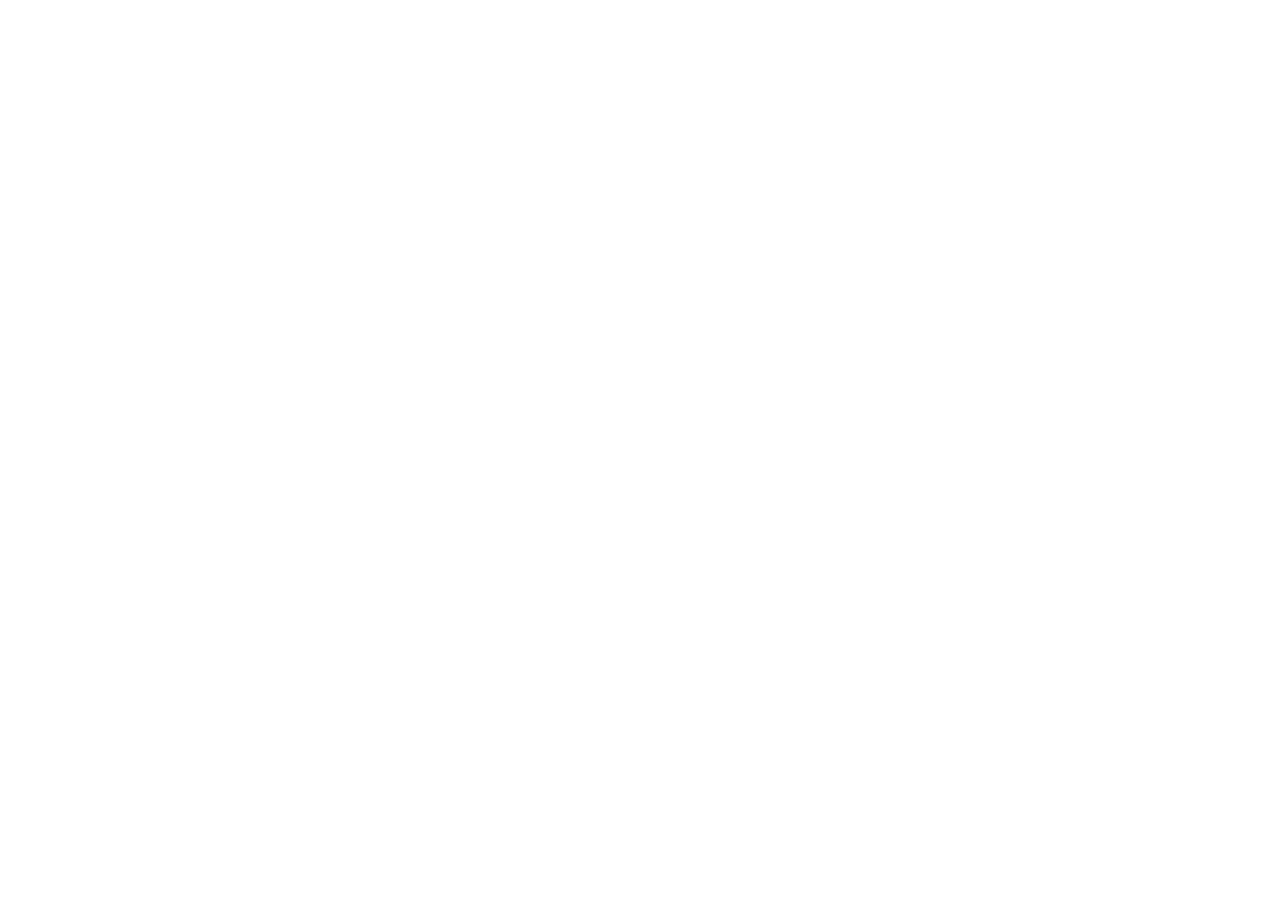
==== index.html @ 96928281 "Open the page on the phone-sized horizontal lobby." ====
<!DOCTYPE html>
<html lang="en">
  <head>
    <meta charset="utf-8" />
    <meta name="viewport" content="width=device-width, initial-scale=1, viewport-fit=cover" />
    <title>Critical Care Universe</title>
    <meta name="description" content="Critical Care Universe. Live updates, a bay monitor, and the command centre." />
    <meta name="ccu-base" content="https://raw.githubusercontent.com/apoorvabeats-cyber/critical-care-universe/d94640d7d97e742837b01f8004341d68a898a788/" />
    <link rel="icon" href="https://raw.githubusercontent.com/apoorvabeats-cyber/critical-care-universe/d94640d7d97e742837b01f8004341d68a898a788/favicon.svg" />
    <link rel="preconnect" href="https://fonts.googleapis.com" />
    <link rel="preconnect" href="https://fonts.gstatic.com" crossorigin />
    <link href="https://fonts.googleapis.com/css2?family=Figtree:ital,wght@0,500;0,600;0,700;1,700;1,800&family=Fraunces:opsz,wght@9..144,520;9..144,600&display=swap" rel="stylesheet" />
  </head>
  <body>
    <audio data-score-el="1" autoplay loop playsinline src="https://raw.githubusercontent.com/apoorvabeats-cyber/critical-care-universe/d94640d7d97e742837b01f8004341d68a898a788/universe/theme.mp3"></audio>
    <div id="app"></div>
    <script src="https://raw.githubusercontent.com/apoorvabeats-cyber/critical-care-universe/d94640d7d97e742837b01f8004341d68a898a788/assets/app.js"></script>
  </body>
</html>
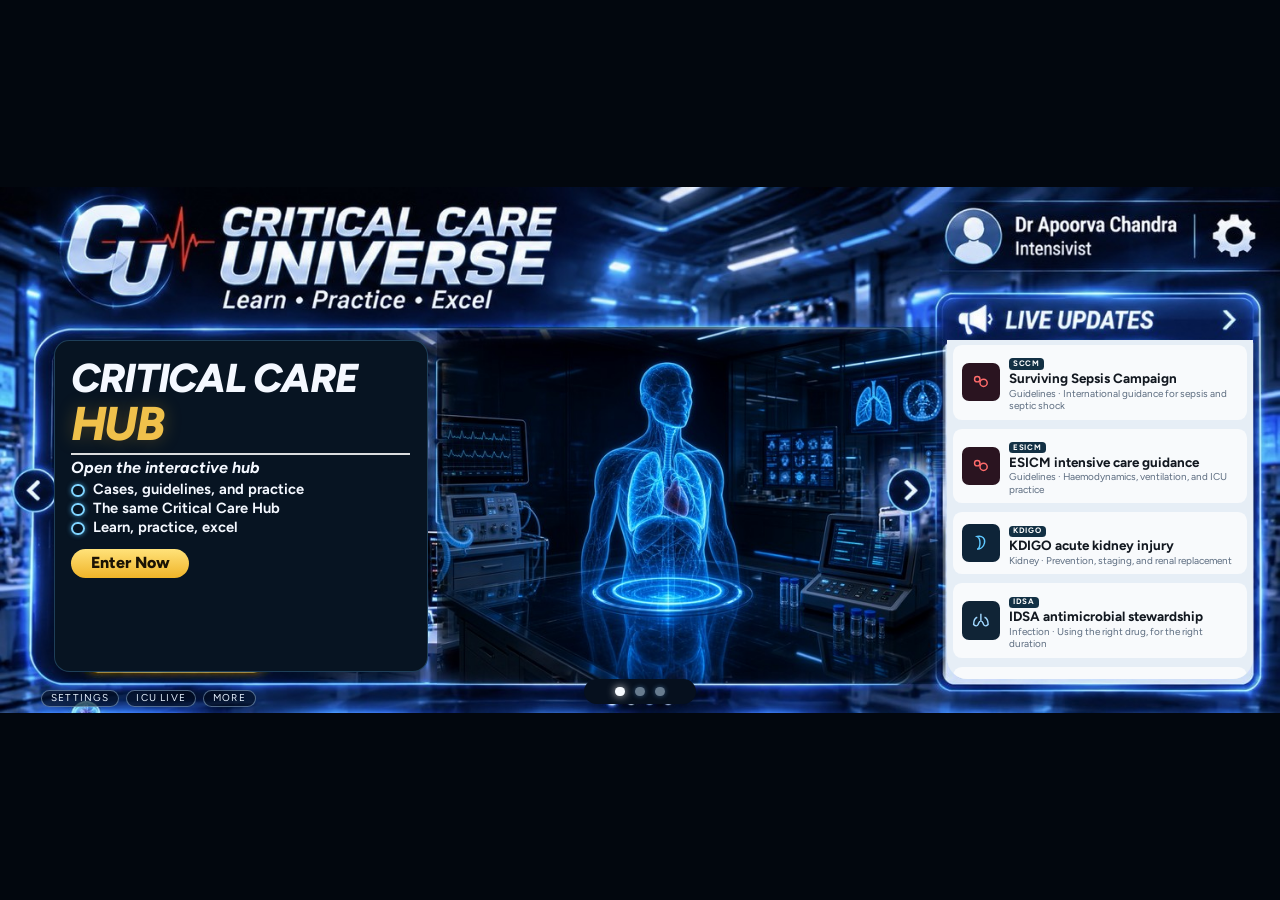
==== commit 80d84dc5: "Load the page from the same address so the buttons run." ====
--- a/index.html
+++ b/index.html
@@ -5,15 +5,14 @@
     <meta name="viewport" content="width=device-width, initial-scale=1, viewport-fit=cover" />
     <title>Critical Care Universe</title>
     <meta name="description" content="Critical Care Universe. Live updates, a bay monitor, and the command centre." />
-    <meta name="ccu-base" content="https://raw.githubusercontent.com/apoorvabeats-cyber/critical-care-universe/d94640d7d97e742837b01f8004341d68a898a788/" />
-    <link rel="icon" href="https://raw.githubusercontent.com/apoorvabeats-cyber/critical-care-universe/d94640d7d97e742837b01f8004341d68a898a788/favicon.svg" />
+    <link rel="icon" href="favicon.svg" />
     <link rel="preconnect" href="https://fonts.googleapis.com" />
     <link rel="preconnect" href="https://fonts.gstatic.com" crossorigin />
     <link href="https://fonts.googleapis.com/css2?family=Figtree:ital,wght@0,500;0,600;0,700;1,700;1,800&family=Fraunces:opsz,wght@9..144,520;9..144,600&display=swap" rel="stylesheet" />
   </head>
   <body>
-    <audio data-score-el="1" autoplay loop playsinline src="https://raw.githubusercontent.com/apoorvabeats-cyber/critical-care-universe/d94640d7d97e742837b01f8004341d68a898a788/universe/theme.mp3"></audio>
+    <audio data-score-el="1" autoplay loop playsinline src="universe/theme.mp3"></audio>
     <div id="app"></div>
-    <script src="https://raw.githubusercontent.com/apoorvabeats-cyber/critical-care-universe/d94640d7d97e742837b01f8004341d68a898a788/assets/app.js"></script>
+    <script src="assets/app.js"></script>
   </body>
 </html>
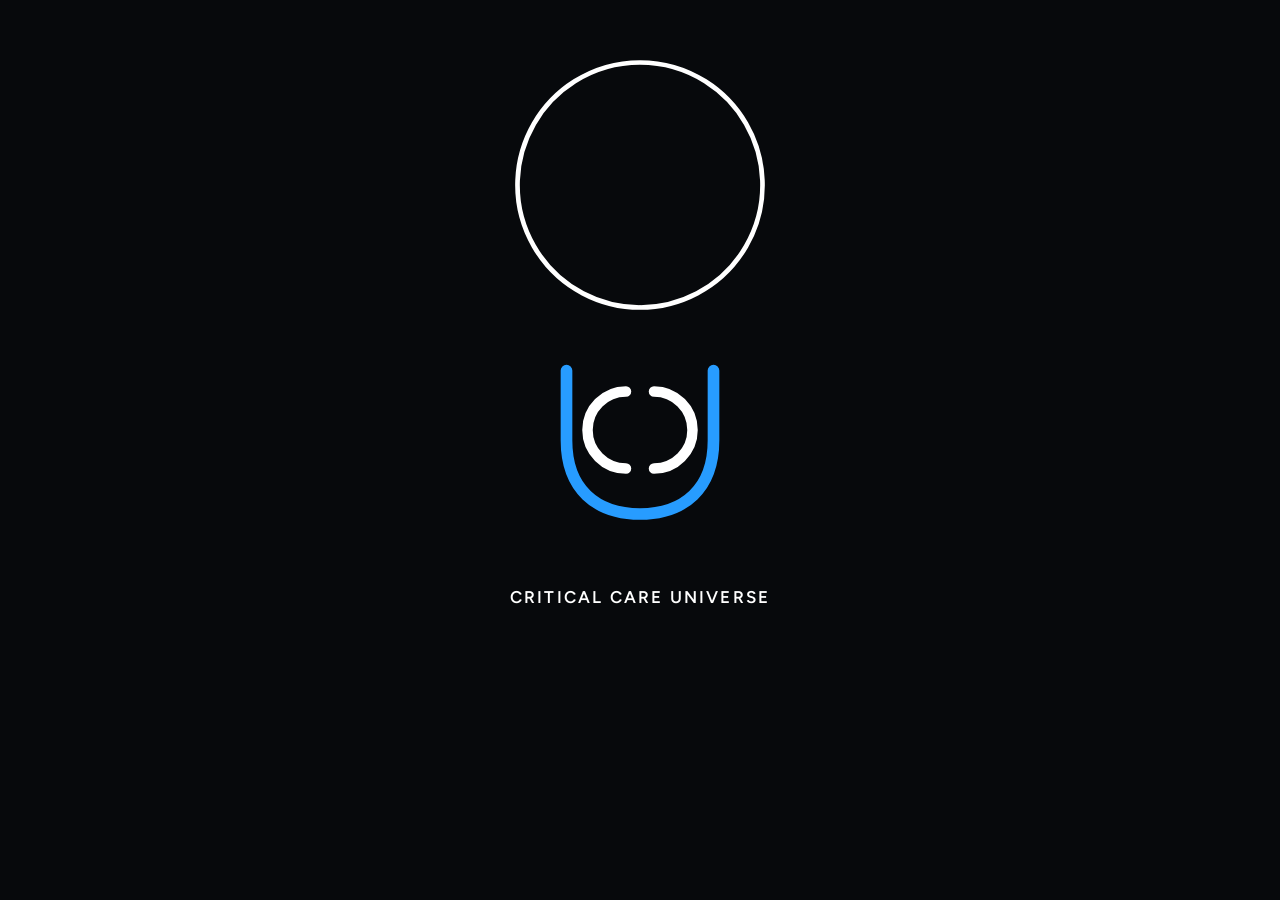
==== commit 83d07e25: "Add animated Critical Care Universe startup logo Co-authored-by: Copilot <223556219+Copilot@users.no" ====
--- a/index.html
+++ b/index.html
@@ -4,15 +4,34 @@
     <meta charset="utf-8" />
     <meta name="viewport" content="width=device-width, initial-scale=1, viewport-fit=cover" />
     <title>Critical Care Universe</title>
-    <meta name="description" content="Critical Care Universe. Live updates, a bay monitor, and the command centre." />
-    <link rel="icon" href="favicon.svg" />
+    <meta
+      name="description"
+      content="Critical Care Universe. Live updates, a bay monitor, and a 360 degree human body."
+    />
+    <link rel="icon" href="./favicon.svg" />
     <link rel="preconnect" href="https://fonts.googleapis.com" />
     <link rel="preconnect" href="https://fonts.gstatic.com" crossorigin />
-    <link href="https://fonts.googleapis.com/css2?family=Figtree:ital,wght@0,500;0,600;0,700;1,700;1,800&family=Fraunces:opsz,wght@9..144,520;9..144,600&display=swap" rel="stylesheet" />
+    <link
+      href="https://fonts.googleapis.com/css2?family=Figtree:ital,wght@0,500;0,600;0,700;1,700;1,800&family=Fraunces:opsz,wght@9..144,520;9..144,600&display=swap"
+      rel="stylesheet"
+    />
+    <link rel="stylesheet" href="./assets/startup.css" />
+    <script defer src="./assets/startup.js"></script>
   </head>
   <body>
-    <audio data-score-el="1" autoplay loop playsinline src="universe/theme.mp3"></audio>
+    <div class="startup" id="startup" role="status" aria-label="Critical Care Universe is starting">
+      <div class="startup-logo" aria-hidden="true">
+        <svg viewBox="0 0 240 240" fill="none">
+          <path class="startup-c startup-c-left" d="M108 87 A32 32 0 1 0 108 153" />
+          <path class="startup-c startup-c-right" d="M132 87 A32 32 0 1 1 132 153" />
+          <path class="startup-u" d="M57 69 V129 C57 170 82 192 120 192 C158 192 183 170 183 129 V69" />
+          <path class="startup-circle" pathLength="1" d="M120 15 A105 105 0 1 0 119.99 15" />
+        </svg>
+        <p>Critical Care Universe</p>
+      </div>
+    </div>
+    <noscript><p class="startup-noscript">JavaScript is required to start Critical Care Universe.</p></noscript>
+    <audio data-score-el autoplay loop playsinline preload="none" data-startup-src="./universe/theme.mp3"></audio>
     <div id="app"></div>
-    <script src="assets/app.js"></script>
   </body>
 </html>
--- a/assets/startup.css
+++ b/assets/startup.css
@@ -0,0 +1,120 @@
+html, body {
+  margin: 0;
+  min-height: 100%;
+  background: #07090c;
+}
+
+.startup {
+  position: fixed;
+  inset: 0;
+  z-index: 9999;
+  display: grid;
+  place-items: center;
+  overflow: hidden;
+  background: #07090c;
+  opacity: 1;
+  transition: opacity 350ms ease;
+}
+
+.startup.is-finished {
+  opacity: 0;
+  pointer-events: none;
+}
+
+.startup-logo {
+  width: min(68vw, 280px);
+  text-align: center;
+}
+
+.startup-logo svg {
+  display: block;
+  width: 100%;
+  overflow: visible;
+}
+
+.startup-c, .startup-u, .startup-circle {
+  stroke-linecap: round;
+  stroke-linejoin: round;
+}
+
+.startup-c {
+  stroke: #fff;
+  stroke-width: 9;
+  opacity: 0;
+}
+
+.startup-c-left {
+  animation: startup-left 350ms cubic-bezier(.16, 1, .3, 1) 200ms forwards;
+}
+
+.startup-c-right {
+  animation: startup-right 350ms cubic-bezier(.16, 1, .3, 1) 600ms forwards;
+}
+
+.startup-u {
+  stroke: #279cff;
+  stroke-width: 10;
+  opacity: 0;
+  transform-origin: center;
+  animation: startup-u 400ms cubic-bezier(.16, 1, .3, 1) 1000ms forwards;
+}
+
+.startup-circle {
+  stroke: #fff;
+  stroke-width: 4;
+  stroke-dasharray: 1;
+  stroke-dashoffset: 1;
+  animation: startup-circle 1100ms ease-in-out 1500ms forwards;
+}
+
+.startup-logo p {
+  margin: 16px -20px 0;
+  color: #fff;
+  font: 600 clamp(13px, 3.5vw, 17px)/1.4 Figtree, system-ui, sans-serif;
+  letter-spacing: .13em;
+  text-transform: uppercase;
+  opacity: 0;
+  animation: startup-tagline 400ms ease 2300ms forwards;
+}
+
+.startup-noscript {
+  position: fixed;
+  z-index: 10000;
+  inset: 50% 20px auto;
+  color: white;
+  text-align: center;
+  font-family: system-ui, sans-serif;
+}
+
+@keyframes startup-left {
+  from { opacity: 0; transform: translateX(-120px); }
+  to { opacity: 1; transform: translateX(0); }
+}
+
+@keyframes startup-right {
+  from { opacity: 0; transform: translateX(120px); }
+  to { opacity: 1; transform: translateX(0); }
+}
+
+@keyframes startup-u {
+  from { opacity: 0; transform: scale(2.5); }
+  to { opacity: 1; transform: scale(1); }
+}
+
+@keyframes startup-circle {
+  to { stroke-dashoffset: 0; }
+}
+
+@keyframes startup-tagline {
+  to { opacity: 1; }
+}
+
+@media (prefers-reduced-motion: reduce) {
+  .startup { transition: none; }
+  .startup-c, .startup-u, .startup-circle, .startup-logo p {
+    animation: none;
+    opacity: 1;
+    transform: none;
+    stroke-dashoffset: 0;
+  }
+}
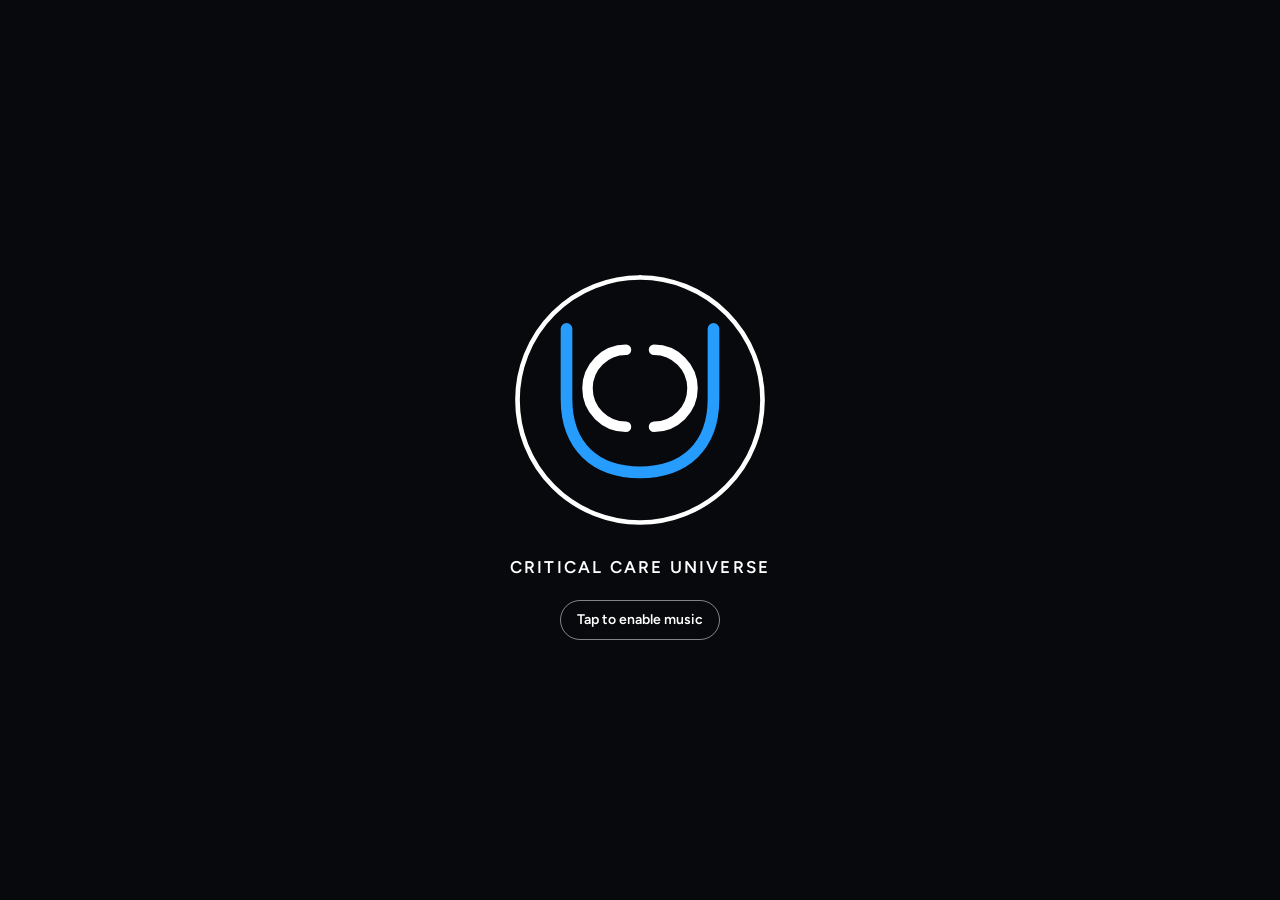
==== commit 79a0d6ca: "Refine startup logo animation and music timing Co-authored-by: Copilot <223556219+Copilot@users.nore" ====
--- a/index.html
+++ b/index.html
@@ -20,18 +20,22 @@
   </head>
   <body>
     <div class="startup" id="startup" role="status" aria-label="Critical Care Universe is starting">
-      <div class="startup-logo" aria-hidden="true">
-        <svg viewBox="0 0 240 240" fill="none">
-          <path class="startup-c startup-c-left" d="M108 87 A32 32 0 1 0 108 153" />
-          <path class="startup-c startup-c-right" d="M132 87 A32 32 0 1 1 132 153" />
-          <path class="startup-u" d="M57 69 V129 C57 170 82 192 120 192 C158 192 183 170 183 129 V69" />
-          <path class="startup-circle" pathLength="1" d="M120 15 A105 105 0 1 0 119.99 15" />
+      <div class="startup-logo">
+        <svg viewBox="0 0 240 240" fill="none" aria-hidden="true">
+          <path class="startup-circle" pathLength="1" d="M120 15 A105 105 0 1 0 120 225 A105 105 0 1 0 120 15" />
+          <g transform="translate(0 -10)">
+            <path class="startup-c startup-c-left" d="M108 87 A32 32 0 1 0 108 153" />
+            <path class="startup-c startup-c-right" d="M132 87 A32 32 0 1 1 132 153" />
+            <path class="startup-u" d="M57 69 V129 C57 170 82 192 120 192 C158 192 183 170 183 129 V69" />
+          </g>
         </svg>
         <p>Critical Care Universe</p>
+        <button class="startup-music" type="button" hidden>Tap to enable music</button>
+        <p class="startup-music-error" role="status" hidden></p>
       </div>
     </div>
     <noscript><p class="startup-noscript">JavaScript is required to start Critical Care Universe.</p></noscript>
-    <audio data-score-el autoplay loop playsinline preload="none" data-startup-src="./universe/theme.mp3"></audio>
+    <audio data-score-el autoplay loop playsinline preload="auto" src="./universe/theme.mp3"></audio>
     <div id="app"></div>
   </body>
 </html>
--- a/assets/startup.css
+++ b/assets/startup.css
@@ -44,11 +44,11 @@
 }
 
 .startup-c-left {
-  animation: startup-left 350ms cubic-bezier(.16, 1, .3, 1) 200ms forwards;
+  animation: startup-left 450ms cubic-bezier(.16, 1, .3, 1) 250ms forwards;
 }
 
 .startup-c-right {
-  animation: startup-right 350ms cubic-bezier(.16, 1, .3, 1) 600ms forwards;
+  animation: startup-right 450ms cubic-bezier(.16, 1, .3, 1) 800ms forwards;
 }
 
 .startup-u {
@@ -56,7 +56,7 @@
   stroke-width: 10;
   opacity: 0;
   transform-origin: center;
-  animation: startup-u 400ms cubic-bezier(.16, 1, .3, 1) 1000ms forwards;
+  animation: startup-u 550ms cubic-bezier(.16, 1, .3, 1) 1350ms forwards;
 }
 
 .startup-circle {
@@ -64,17 +64,34 @@
   stroke-width: 4;
   stroke-dasharray: 1;
   stroke-dashoffset: 1;
-  animation: startup-circle 1100ms ease-in-out 1500ms forwards;
+  animation: startup-circle 1450ms ease-in-out 2000ms forwards;
 }
 
-.startup-logo p {
+.startup-logo > p:first-of-type {
   margin: 16px -20px 0;
   color: #fff;
   font: 600 clamp(13px, 3.5vw, 17px)/1.4 Figtree, system-ui, sans-serif;
   letter-spacing: .13em;
   text-transform: uppercase;
   opacity: 0;
-  animation: startup-tagline 400ms ease 2300ms forwards;
+  animation: startup-tagline 400ms ease 3500ms forwards;
+}
+
+.startup-music {
+  margin-top: 20px;
+  padding: 9px 16px;
+  border: 1px solid #ffffff80;
+  border-radius: 999px;
+  background: transparent;
+  color: #fff;
+  font: 600 14px/1.4 Figtree, system-ui, sans-serif;
+  cursor: pointer;
+}
+
+.startup-music-error {
+  margin: 20px 0 0;
+  color: #fff;
+  font: 14px/1.4 Figtree, system-ui, sans-serif;
 }
 
 .startup-noscript {
@@ -111,7 +128,7 @@
 
 @media (prefers-reduced-motion: reduce) {
   .startup { transition: none; }
-  .startup-c, .startup-u, .startup-circle, .startup-logo p {
+  .startup-c, .startup-u, .startup-circle, .startup-logo > p:first-of-type {
     animation: none;
     opacity: 1;
     transform: none;
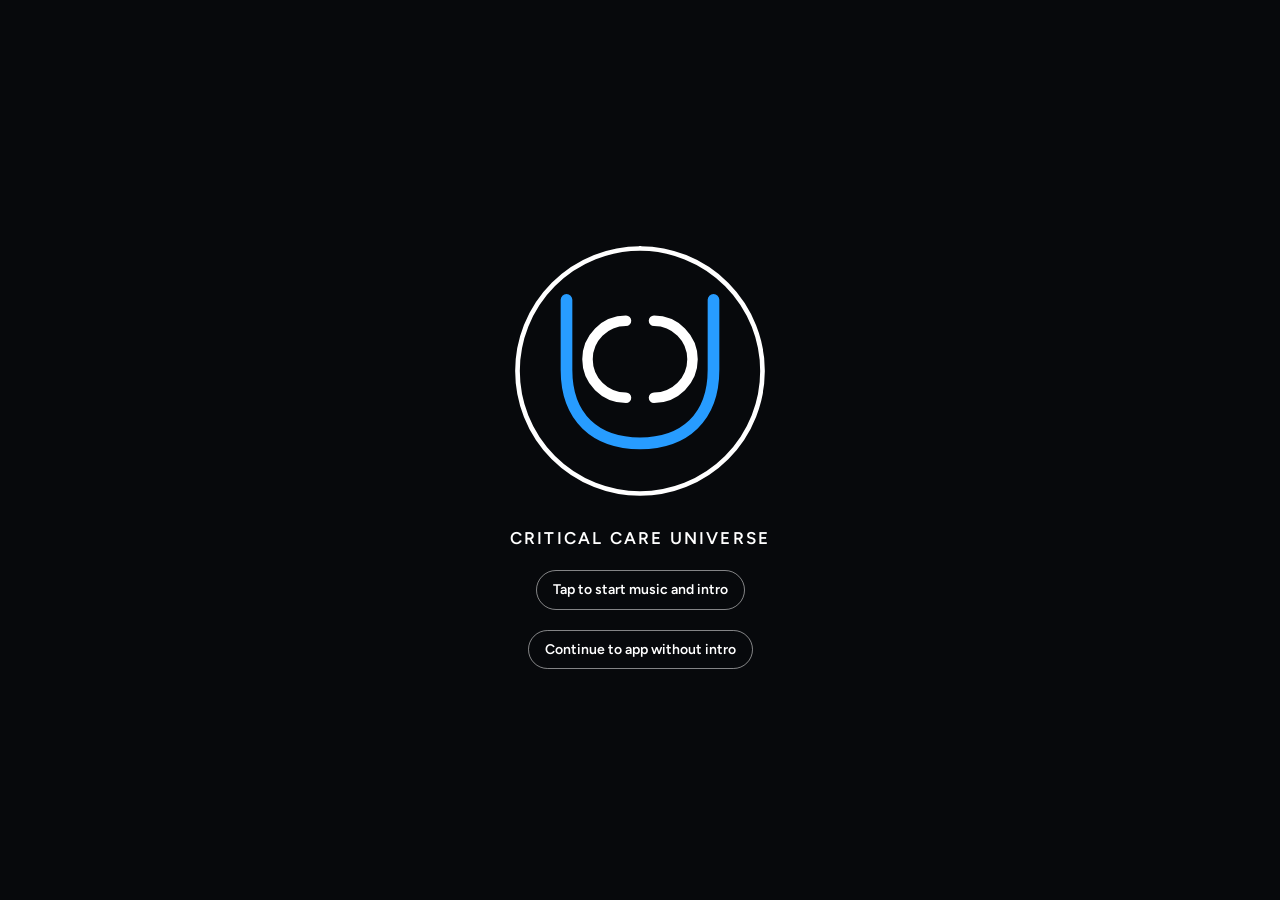
==== commit 3b2a1723: "Synchronize startup logo with soundtrack Co-authored-by: Copilot <223556219+Copilot@users.noreply.gi" ====
--- a/index.html
+++ b/index.html
@@ -16,6 +16,7 @@
       rel="stylesheet"
     />
     <link rel="stylesheet" href="./assets/startup.css" />
+    <link rel="modulepreload" href="./assets/app.js" />
     <script defer src="./assets/startup.js"></script>
   </head>
   <body>
@@ -30,7 +31,8 @@
           </g>
         </svg>
         <p>Critical Care Universe</p>
-        <button class="startup-music" type="button" hidden>Tap to enable music</button>
+        <button class="startup-music" type="button" hidden>Tap to start music and intro</button>
+        <button class="startup-skip" type="button" hidden>Continue to app without intro</button>
         <p class="startup-music-error" role="status" hidden></p>
       </div>
     </div>
--- a/assets/startup.css
+++ b/assets/startup.css
@@ -44,11 +44,11 @@
 }
 
 .startup-c-left {
-  animation: startup-left 450ms cubic-bezier(.16, 1, .3, 1) 250ms forwards;
+  animation: startup-left 450ms cubic-bezier(.16, 1, .3, 1) 550ms forwards;
 }
 
 .startup-c-right {
-  animation: startup-right 450ms cubic-bezier(.16, 1, .3, 1) 800ms forwards;
+  animation: startup-right 450ms cubic-bezier(.16, 1, .3, 1) 1550ms forwards;
 }
 
 .startup-u {
@@ -56,7 +56,7 @@
   stroke-width: 10;
   opacity: 0;
   transform-origin: center;
-  animation: startup-u 550ms cubic-bezier(.16, 1, .3, 1) 1350ms forwards;
+  animation: startup-u 550ms cubic-bezier(.16, 1, .3, 1) 2550ms forwards;
 }
 
 .startup-circle {
@@ -64,7 +64,7 @@
   stroke-width: 4;
   stroke-dasharray: 1;
   stroke-dashoffset: 1;
-  animation: startup-circle 1450ms ease-in-out 2000ms forwards;
+  animation: startup-circle 3900ms linear 3550ms forwards;
 }
 
 .startup-logo > p:first-of-type {
@@ -74,10 +74,15 @@
   letter-spacing: .13em;
   text-transform: uppercase;
   opacity: 0;
-  animation: startup-tagline 400ms ease 3500ms forwards;
+  animation: startup-tagline 400ms ease 7000ms forwards;
 }
 
-.startup-music {
+.startup-c-left, .startup-c-right, .startup-u, .startup-circle,
+.startup-logo > p:first-of-type {
+  animation-play-state: paused;
+}
+
+.startup-music, .startup-skip {
   margin-top: 20px;
   padding: 9px 16px;
   border: 1px solid #ffffff80;
